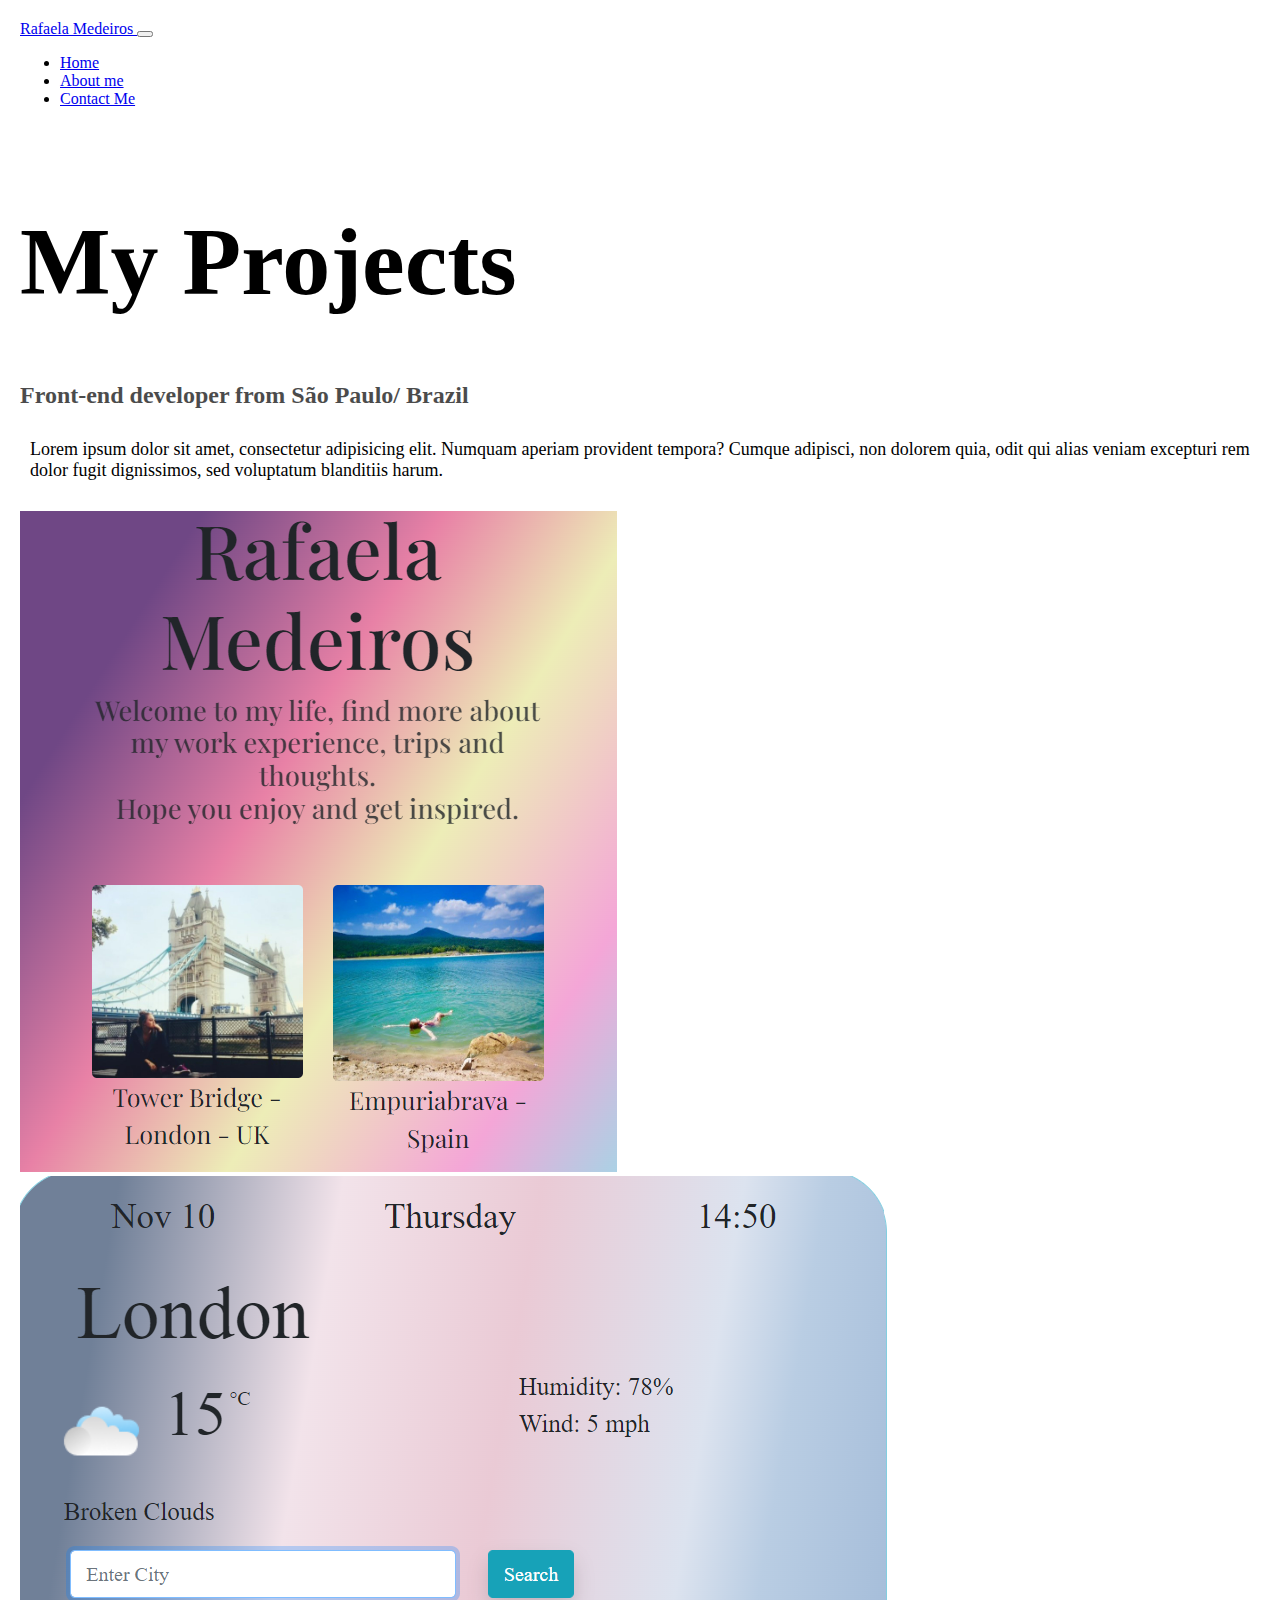
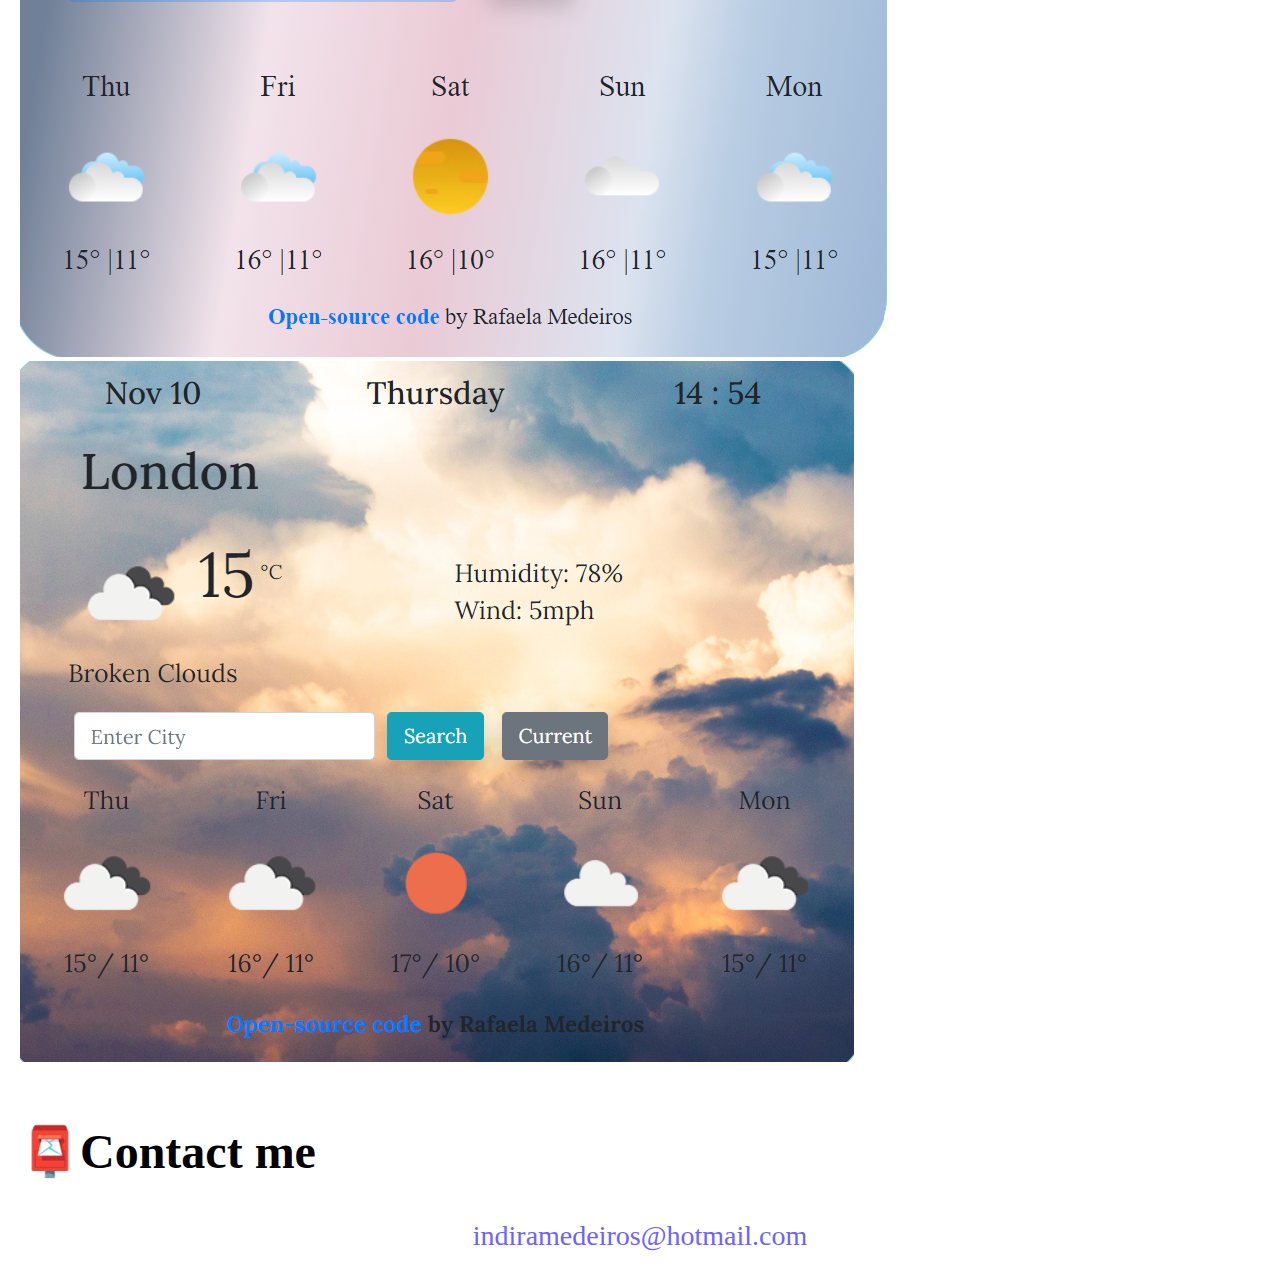
==== about.html @ ddbfdda5 "Added structure and images" ====
<!DOCTYPE html>
<html lang="en">
  <head>
    <meta charset="UTF-8" />
    <meta http-equiv="X-UA-Compatible" content="IE=edge" />
    <meta name="viewport" content="width=device-width, initial-scale=1.0" />
    <meta name="description" content="About my latest works and my way of coding"/>
    <link href="https://cdn.jsdelivr.net/npm/bootstrap@5.0.2/dist/css/bootstrap.min.css" rel="stylesheet" integrity="sha384-EVSTQN3/azprG1Anm3QDgpJLIm9Nao0Yz1ztcQTwFspd3yD65VohhpuuCOmLASjC" crossorigin="anonymous">
<script src="https://cdn.jsdelivr.net/npm/bootstrap@5.0.2/dist/js/bootstrap.bundle.min.js" integrity="sha384-MrcW6ZMFYlzcLA8Nl+NtUVF0sA7MsXsP1UyJoMp4YLEuNSfAP+JcXn/tWtIaxVXM" crossorigin="anonymous"></script>
    <link rel="stylesheet" href="src/style.css" />
    <title>About me - Rafaela Medeiros</title>
  </head>
  <body>
      <nav class="navbar navbar-expand-lg navbar-light bg-light fixed-top">
          <div class="container-fluid">
            <a class="navbar-brand" href="/index.html"> Rafaela Medeiros
            </a>
            <button
              class="navbar-toggler"
              type="button"
              data-bs-toggle="collapse"
              data-bs-target="#navbarNav"
              aria-controls="navbarNav"
              aria-expanded="false"
              aria-label="Toggle navigation"
            >
              <span class="navbar-toggler-icon"></span>
            </button>
            <div class="collapse navbar-collapse" id="navbarNav">
              <ul class="navbar-nav">
                <li class="nav-item">
                  <a
                    class="nav-link"
                    aria-current="page"
                    href="index.html"
                    >Home</a
                  >
                </li>
                <li class="nav-item">
                  <a
                    class="nav-link"
                    aria-current="page"
                    href="about.html"
                    >About me</a
                  >
                </li>
                <li class="nav-item">
                  <a
                    class="nav-link"
                    aria-current="page"
                    href="about.html#contact"
                    >Contact Me</a
                  >
                </li>
              </ul>
            </div>
          </div>
        </nav>
      </br>
    <h1 class="text-center">My Projects</h1>
    <h3 class="text-center">Front-end developer from São Paulo/ Brazil</h3>
    <div class="about-paragraphs text-center">
      <p>
        Lorem ipsum dolor sit amet, consectetur adipisicing elit. Numquam
        aperiam provident tempora? Cumque adipisci, non dolorem quia, odit qui
        alias veniam excepturi rem dolor fugit dignissimos, sed voluptatum
        blanditiis harum.
      </p>
    </div>
    <div class class="container">
      <div class="row">
      <div class="col-sm-4">
        <img src="src/img/My personal blog.png" alt="my personal blog" class="img-fluid p-2 shadow rounded">
      </div>
      <div class="col-sm-4">
          <img src="src/img/React Weather App.png" alt="react weather app" class="img-fluid p-2 shadow rounded">
        </div>
        <div class="col-sm-4">
            <img src="src/img/Wetaher App JavaScript.png" alt="javascript weather app" class="img-fluid p-2 shadow rounded">
          </div>
    </div>
    </div>
    <br />
    <div id="contact">
      <h2 class="text-center">📮Contact me</h2>
      <a href="mailto:indiramedeiros@hotmail.com" title="Contact Rafaela Medeiros" class="email-link"> indiramedeiros@hotmail.com</a>
    </div> 
  </body>
</html>
---- src/style.css ----
:root {
  --primary-color: #6c63ff;
  --secondary-color: #f5f2fe;
  --box-shadow: 0 5px 10px rgba(0, 0, 0, 0.3);
}
body {
  margin: 20px;
}

h1 {
  font-size: 96px;
}

h2 {
  font-size: 48px;
}

h3 {
  font-size: 24px;
  opacity: 0.7;
}
p {
  font-size: 18px;
}

.navigation-links {
  display: flex;
  margin-top: 40px;
  justify-content: center;
}

.navigation-links a {
  margin: 20px;
  border-radius: 4px;
  padding: 20px 15px;
  text-decoration: none;
  text-transform: capitalize;
}

.contact-link {
  background: var(--primary-color);
  box-shadow: var(--box-shadow);
  color: white;
}

.about-link {
  color: var(--primary-color);
  border: 1px solid var(--primary-color);
}

.homepage-link {
  color: var(--primary-color);
  text-align: center;
  display: block;
}

.about-paragraphs {
  margin: 30px 0;
}

.about-paragraphs p {
  margin: 10px;
}

.email-link {
  display: flex;
  justify-content: center;
  color: var(--primary-color);
  font-size: 28px;
  text-decoration: none;
}

.email-link:hover {
  text-decoration: underline;
}
.primary-link {
  background: var(--primary-color);
  box-shadow: var(--box-shadow);
  color: white;
  border-radius: 4px;
  padding: 15px 10px;
  text-decoration: none;
  text-transform: capitalize;
}
@media (max-width: 576px) {
  h1,
  h2,
  p {
    text-align: center;
  }
  h1 {
    font-size: 80px;
  }
  #contact-heading {
    font-size: 15px;
  }
  .email-link {
    font-size: 25px;
  }
  .primary-link {
    display: block;
    margin: 0 auto;
    text-align: center;
  }
}
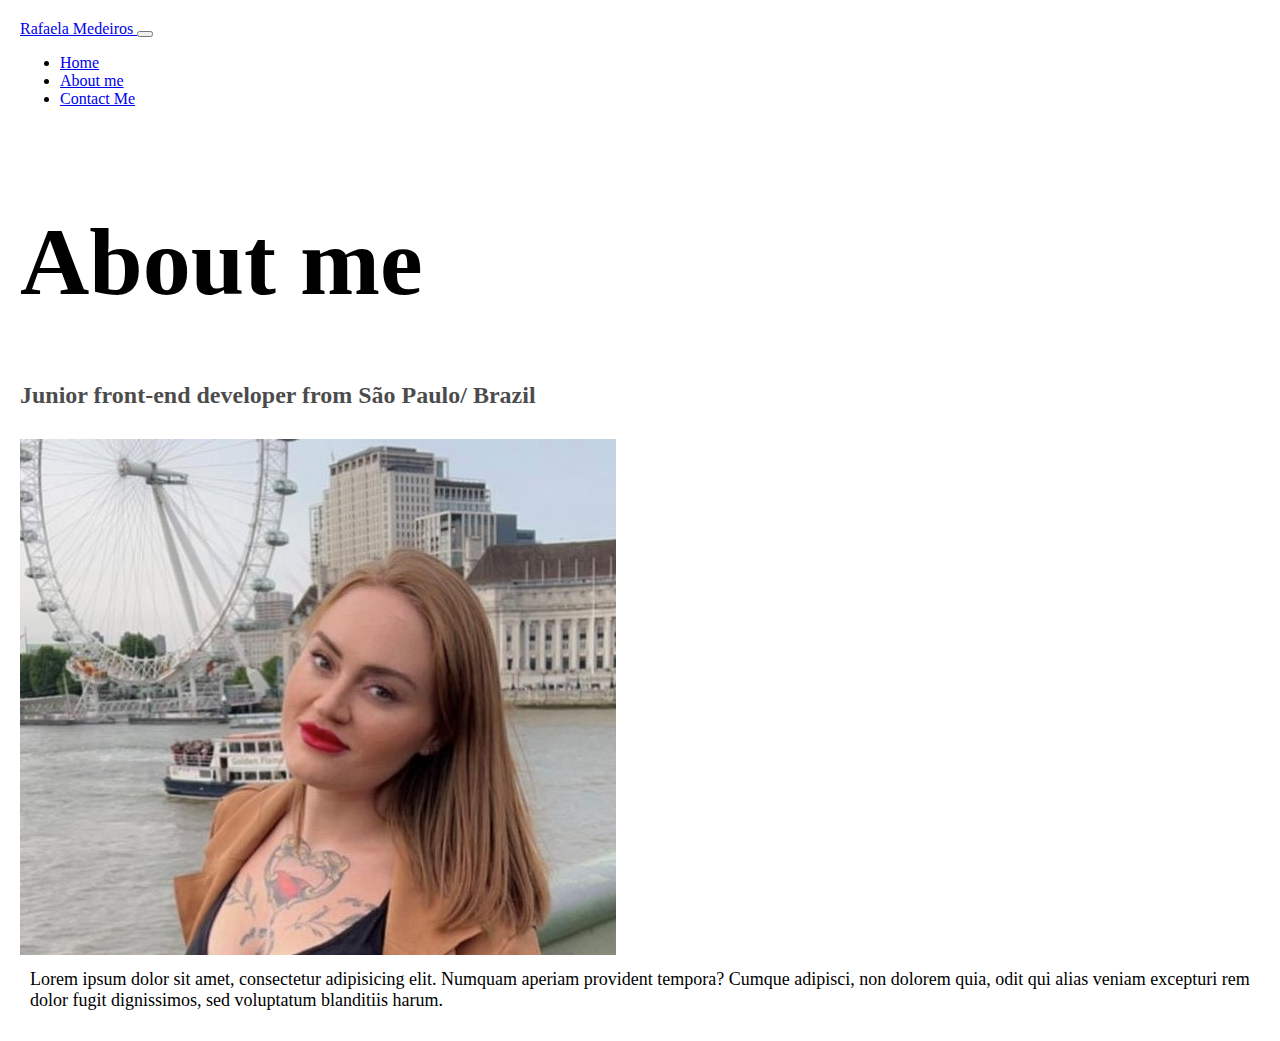
==== commit ada3129f: "Added few html changes" ====
--- a/about.html
+++ b/about.html
@@ -48,7 +48,7 @@
                   <a
                     class="nav-link"
                     aria-current="page"
-                    href="about.html#contact"
+                    href="/contact.html"
                     >Contact Me</a
                   >
                 </li>
@@ -57,33 +57,30 @@
           </div>
         </nav>
       </br>
-    <h1 class="text-center">My Projects</h1>
-    <h3 class="text-center">Front-end developer from São Paulo/ Brazil</h3>
+    <h1 class="text-center">About me</h1>
+    <h3 class="text-center"> Junior front-end developer from São Paulo/ Brazil</h3>
     <div class="about-paragraphs text-center">
-      <p>
+      <div class="container">
+        <div class="row">
+          <div class="col">
+            <img src="src/img/london eye.jpg"
+            alt="Rafaela and london eye"
+            class="img-fluid rounded mt-3 d-none d-sm-block"
+            />
+
+          </div>
+           <div class="col">
+ <p>
         Lorem ipsum dolor sit amet, consectetur adipisicing elit. Numquam
         aperiam provident tempora? Cumque adipisci, non dolorem quia, odit qui
         alias veniam excepturi rem dolor fugit dignissimos, sed voluptatum
         blanditiis harum.
       </p>
+           </div>
+        </div>
+      </div>
+     
     </div>
-    <div class class="container">
-      <div class="row">
-      <div class="col-sm-4">
-        <img src="src/img/My personal blog.png" alt="my personal blog" class="img-fluid p-2 shadow rounded">
-      </div>
-      <div class="col-sm-4">
-          <img src="src/img/React Weather App.png" alt="react weather app" class="img-fluid p-2 shadow rounded">
-        </div>
-        <div class="col-sm-4">
-            <img src="src/img/Wetaher App JavaScript.png" alt="javascript weather app" class="img-fluid p-2 shadow rounded">
-          </div>
-    </div>
-    </div>
-    <br />
-    <div id="contact">
-      <h2 class="text-center">📮Contact me</h2>
-      <a href="mailto:indiramedeiros@hotmail.com" title="Contact Rafaela Medeiros" class="email-link"> indiramedeiros@hotmail.com</a>
-    </div> 
+   
   </body>
 </html>
--- a/src/style.css
+++ b/src/style.css
@@ -82,6 +82,7 @@
   text-decoration: none;
   text-transform: capitalize;
 }
+
 @media (max-width: 576px) {
   h1,
   h2,
